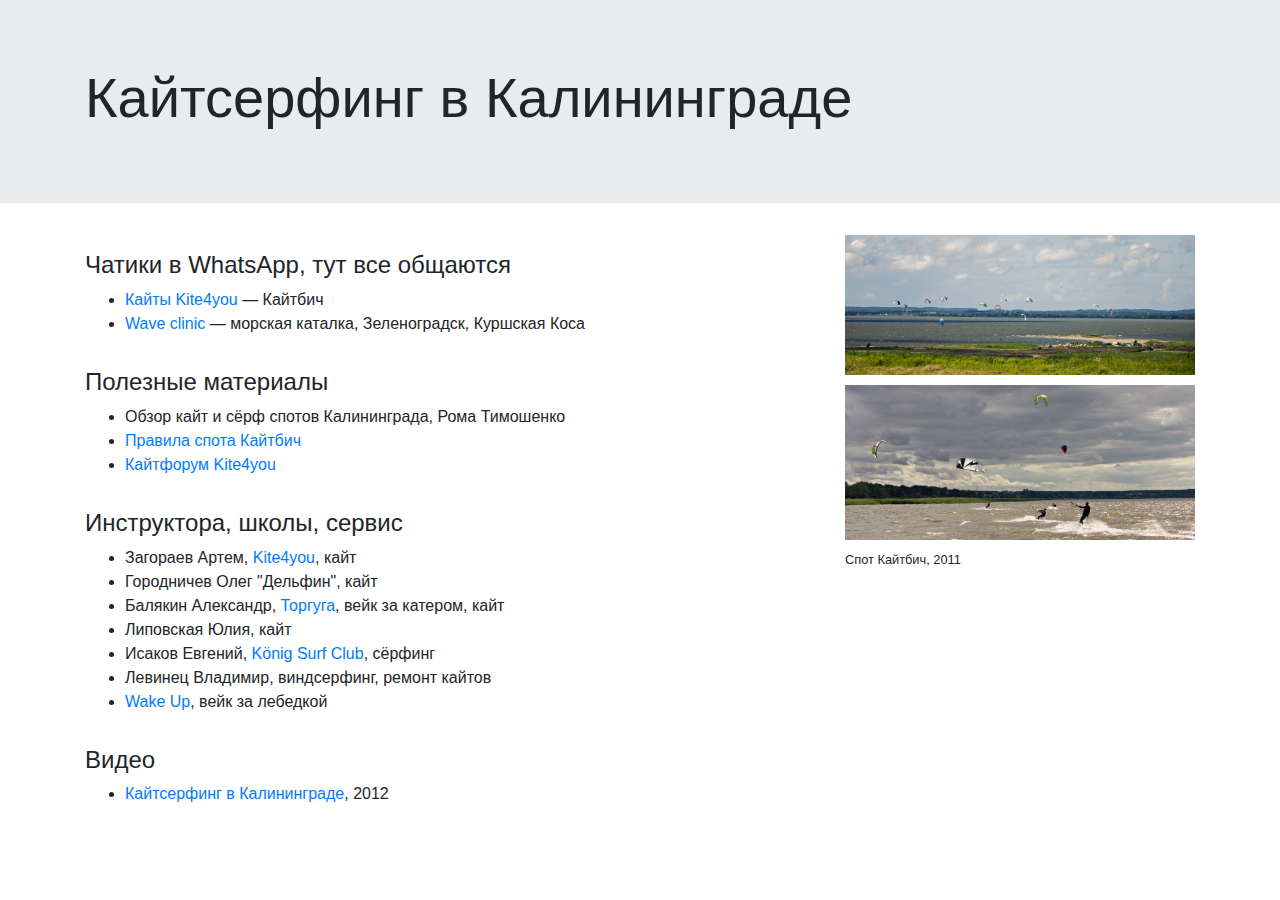
==== public/index.html @ 8a4ed505 "year added" ====
<!doctype html>
<html lang="en">
  <head>
    <!-- Required meta tags -->
    <meta charset="utf-8">
    <meta name="viewport" content="width=device-width, initial-scale=1, shrink-to-fit=no">

    <!-- Bootstrap CSS -->
    <link rel="stylesheet" href="https://stackpath.bootstrapcdn.com/bootstrap/4.3.1/css/bootstrap.min.css" integrity="sha384-ggOyR0iXCbMQv3Xipma34MD+dH/1fQ784/j6cY/iJTQUOhcWr7x9JvoRxT2MZw1T" crossorigin="anonymous">
    <link rel="stylesheet" href="css/style.css">

    <title>Кайтсерфинг в Калининграде</title>
  </head>
  <body>
    <div class="jumbotron jumbotron-fluid">
      <div class="container">
        <h1 class="display-4">Кайтсерфинг в Калининграде</h1>
      </div>
    </div>
    <div class="container">
      <div class="row">
        <div class="col-md-10 col-lg-8">
          <h4>Чатики в WhatsApp, тут все общаются</h4>
          <ul>
            <li><a href="https://chat.whatsapp.com/J479PjI78lhH4ETGEVBvyl">Кайты Kite4you</a> — Кайтбич</li>
            <li><a href="https://chat.whatsapp.com/3AT2jppfHwO22ipZM6VYot">Wave clinic</a> — морская каталка, Зеленоградск, Куршская Коса</li>
          </ul>

          <h4>Полезные материалы</h4>
          <ul>
            <li>Обзор кайт и сёрф спотов Калининграда, Рома Тимошенко</li>
            <li><a href="http://kite4you.ru/forum/viewtopic.php?f=7&t=2164&sid=44d44ddafbd52211d996dad3d9802185">Правила спота Кайтбич</a></li>
            <li><a href="http://kite4you.ru/forum/viewforum.php?f=7">Кайтфорум Kite4you</a></li>
          </ul>

          <h4>Инструктора, школы, сервис</h4>
          <ul>
            <li>Загораев Артем, <a href="http://kite4you.ru/">Kite4you</a>, кайт</li>
            <li>Городничев Олег "Дельфин", кайт</li>
            <li>Балякин Александр, <a href="https://vk.com/tortugakgd">Торгуга</a>, вейк за катером, кайт</li>
            <li>Липовская Юлия, кайт</li>
            <li>Исаков Евгений, <a href="http://konigsurf.club/">König Surf Club</a>, сёрфинг</li>
            <li>Левинец Владимир, виндсерфинг, ремонт кайтов</li>
            <li><a href="https://vk.com/wake_park">Wake Up</a>, вейк за лебедкой</li>
          </ul>

          <h4>Видео</h4>
          <ul>
            <li><a href="https://www.youtube.com/watch?v=csMzwSALf5g">Кайтсерфинг в Калининграде</a>, 2012</li>
          </ul>

        </div>
        <div class="col-lg-4">
          <img src="i/kb1.jpg" alt="Спот Кайтбич" class="img-fluid img-kb" />
          <img src="i/kb2.jpg" alt="Спот Кайтбич" class="img-fluid img-kb" />
          <p class="small">Спот Кайтбич, 2011</p>
        </div>
      </div>
    </div>
  </body>
</html>
---- public/css/style.css ----
.img-kb {
  padding-bottom: 10px;
}
h4 {
  padding-top: 1rem;
}
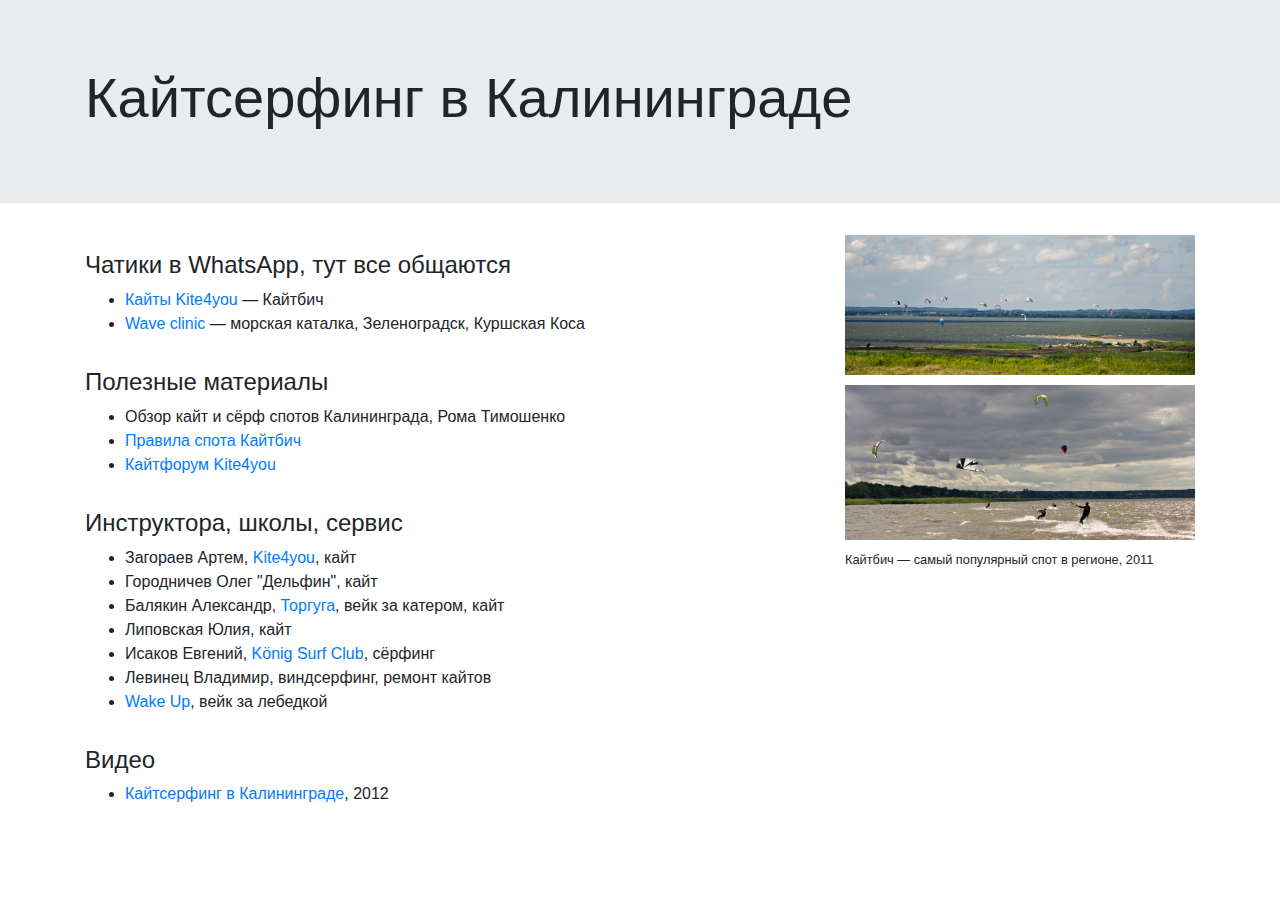
==== commit db8fa792: "caption tune" ====
--- a/public/index.html
+++ b/public/index.html
@@ -53,7 +53,7 @@
         <div class="col-lg-4">
           <img src="i/kb1.jpg" alt="Спот Кайтбич" class="img-fluid img-kb" />
           <img src="i/kb2.jpg" alt="Спот Кайтбич" class="img-fluid img-kb" />
-          <p class="small">Спот Кайтбич, 2011</p>
+          <p class="small">Кайтбич — самый популярный спот в регионе, 2011</p>
         </div>
       </div>
     </div>
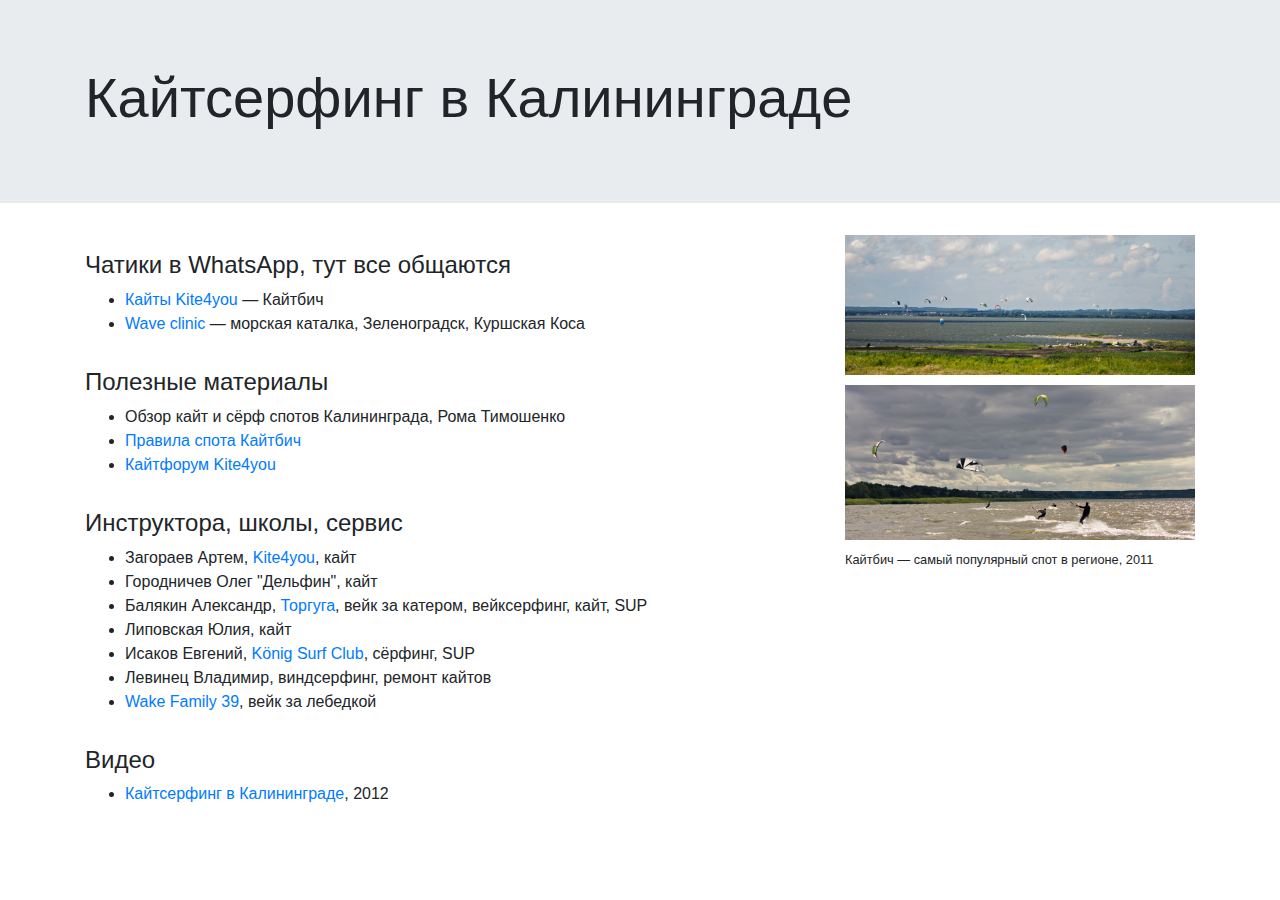
==== commit e28a1d74: "text tunes from Shumi" ====
--- a/public/index.html
+++ b/public/index.html
@@ -37,11 +37,11 @@
           <ul>
             <li>Загораев Артем, <a href="http://kite4you.ru/">Kite4you</a>, кайт</li>
             <li>Городничев Олег "Дельфин", кайт</li>
-            <li>Балякин Александр, <a href="https://vk.com/tortugakgd">Торгуга</a>, вейк за катером, кайт</li>
+            <li>Балякин Александр, <a href="https://vk.com/tortugakgd">Торгуга</a>, вейк за катером, вейксерфинг, кайт, SUP</li>
             <li>Липовская Юлия, кайт</li>
-            <li>Исаков Евгений, <a href="http://konigsurf.club/">König Surf Club</a>, сёрфинг</li>
+            <li>Исаков Евгений, <a href="http://konigsurf.club/">König Surf Club</a>, сёрфинг, SUP</li>
             <li>Левинец Владимир, виндсерфинг, ремонт кайтов</li>
-            <li><a href="https://vk.com/wake_park">Wake Up</a>, вейк за лебедкой</li>
+            <li><a href="https://www.instagram.com/wakefamily39/">Wake Family 39</a>, вейк за лебедкой</li>
           </ul>
 
           <h4>Видео</h4>
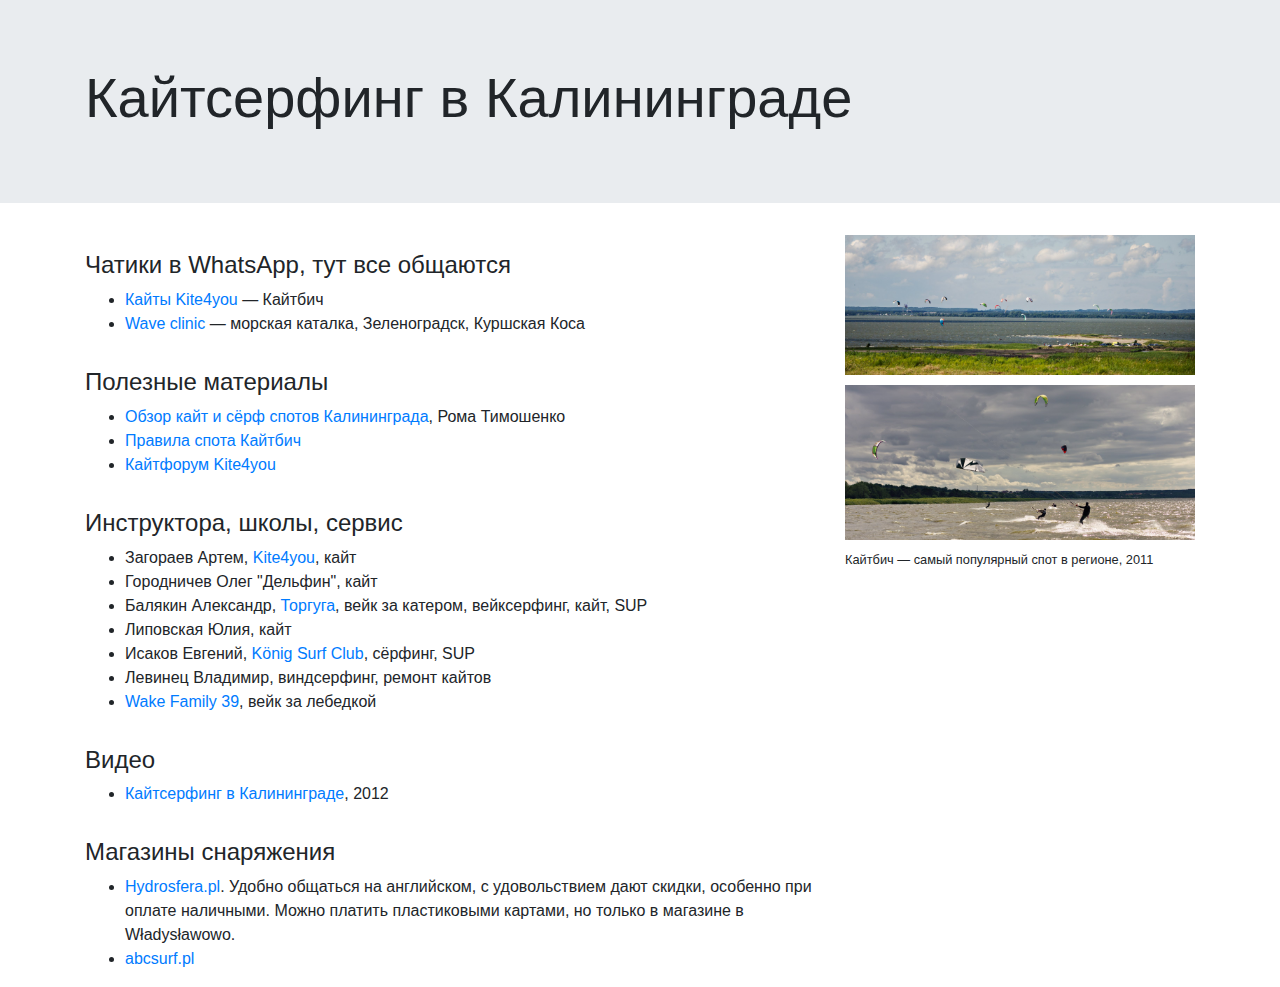
==== commit d81cf6fc: "spots init" ====
--- a/public/index.html
+++ b/public/index.html
@@ -28,7 +28,7 @@
 
           <h4>Полезные материалы</h4>
           <ul>
-            <li>Обзор кайт и сёрф спотов Калининграда, Рома Тимошенко</li>
+            <li><a href="spots.html">Обзор кайт и сёрф спотов Калининграда</a>, Рома Тимошенко</li>
             <li><a href="http://kite4you.ru/forum/viewtopic.php?f=7&t=2164&sid=44d44ddafbd52211d996dad3d9802185">Правила спота Кайтбич</a></li>
             <li><a href="http://kite4you.ru/forum/viewforum.php?f=7">Кайтфорум Kite4you</a></li>
           </ul>
@@ -49,6 +49,12 @@
             <li><a href="https://www.youtube.com/watch?v=csMzwSALf5g">Кайтсерфинг в Калининграде</a>, 2012</li>
           </ul>
 
+          <h4>Магазины снаряжения</h4>
+          <ul>
+            <li><a href="https://hydrosfera.pl/">Hydrosfera.pl</a>. Удобно общаться на английском, с удовольствием дают скидки, особенно при оплате наличными. Можно платить пластиковыми картами, но только в магазине в Władysławowo.</li>
+            <li><a href="http://abcsurf.pl/">abcsurf.pl</a></li>
+          </ul>
+
         </div>
         <div class="col-lg-4">
           <img src="i/kb1.jpg" alt="Спот Кайтбич" class="img-fluid img-kb" />
--- a/public/css/style.css
+++ b/public/css/style.css
@@ -3,4 +3,28 @@
 }
 h4 {
   padding-top: 1rem;
+}
+.text {
+  margin-bottom: 1rem;
+}
+.wind-stat {
+  width: 100%;
+}
+.bg-8 {
+  background-color: #FD28FC;
+}
+.bg-7 {
+  background-color: #FC26A1;
+}
+.bg-6 {
+  background-color: #FC5B33;
+}
+.bg-5 {
+  background-color: #F1EF34;
+}
+.bg-4 {
+  background-color: #29FD2E;
+}
+.bg-3 {
+  background-color: #6CF6EB;
 }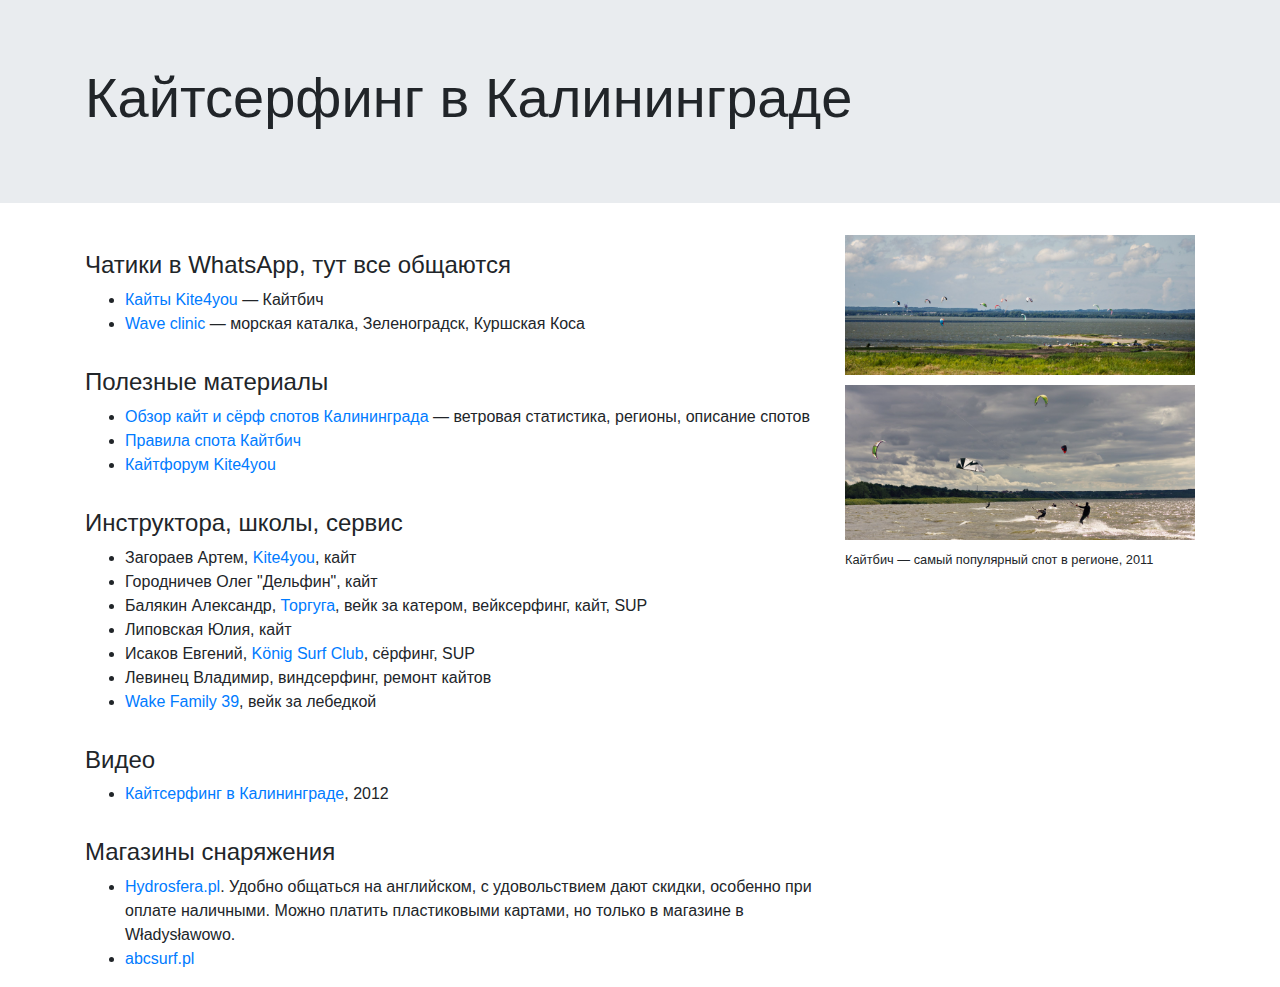
==== commit c3e84ed8: "small tunes" ====
--- a/public/index.html
+++ b/public/index.html
@@ -28,7 +28,7 @@
 
           <h4>Полезные материалы</h4>
           <ul>
-            <li><a href="spots.html">Обзор кайт и сёрф спотов Калининграда</a>, Рома Тимошенко</li>
+            <li><a href="spots.html">Обзор кайт и сёрф спотов Калининграда</a> — ветровая статистика, регионы, описание спотов</li>
             <li><a href="http://kite4you.ru/forum/viewtopic.php?f=7&t=2164&sid=44d44ddafbd52211d996dad3d9802185">Правила спота Кайтбич</a></li>
             <li><a href="http://kite4you.ru/forum/viewforum.php?f=7">Кайтфорум Kite4you</a></li>
           </ul>
--- a/public/css/style.css
+++ b/public/css/style.css
@@ -9,6 +9,15 @@
 }
 .wind-stat {
   width: 100%;
+}
+.table-stats td {
+  padding: .4rem;
+}
+.table-stats td:first-child {
+  padding-left: 0;
+}
+.table-stats td:last-child {
+  padding-right: 0;
 }
 .bg-8 {
   background-color: #FD28FC;
@@ -27,4 +36,14 @@
 }
 .bg-3 {
   background-color: #6CF6EB;
+}
+.legend {
+  display: -webkit-flex;
+  display: -moz-flex;
+  display: -ms-flex;
+  display: -o-flex;
+  display: flex;
+}
+.legend div {
+  padding: .2rem .5rem;
 }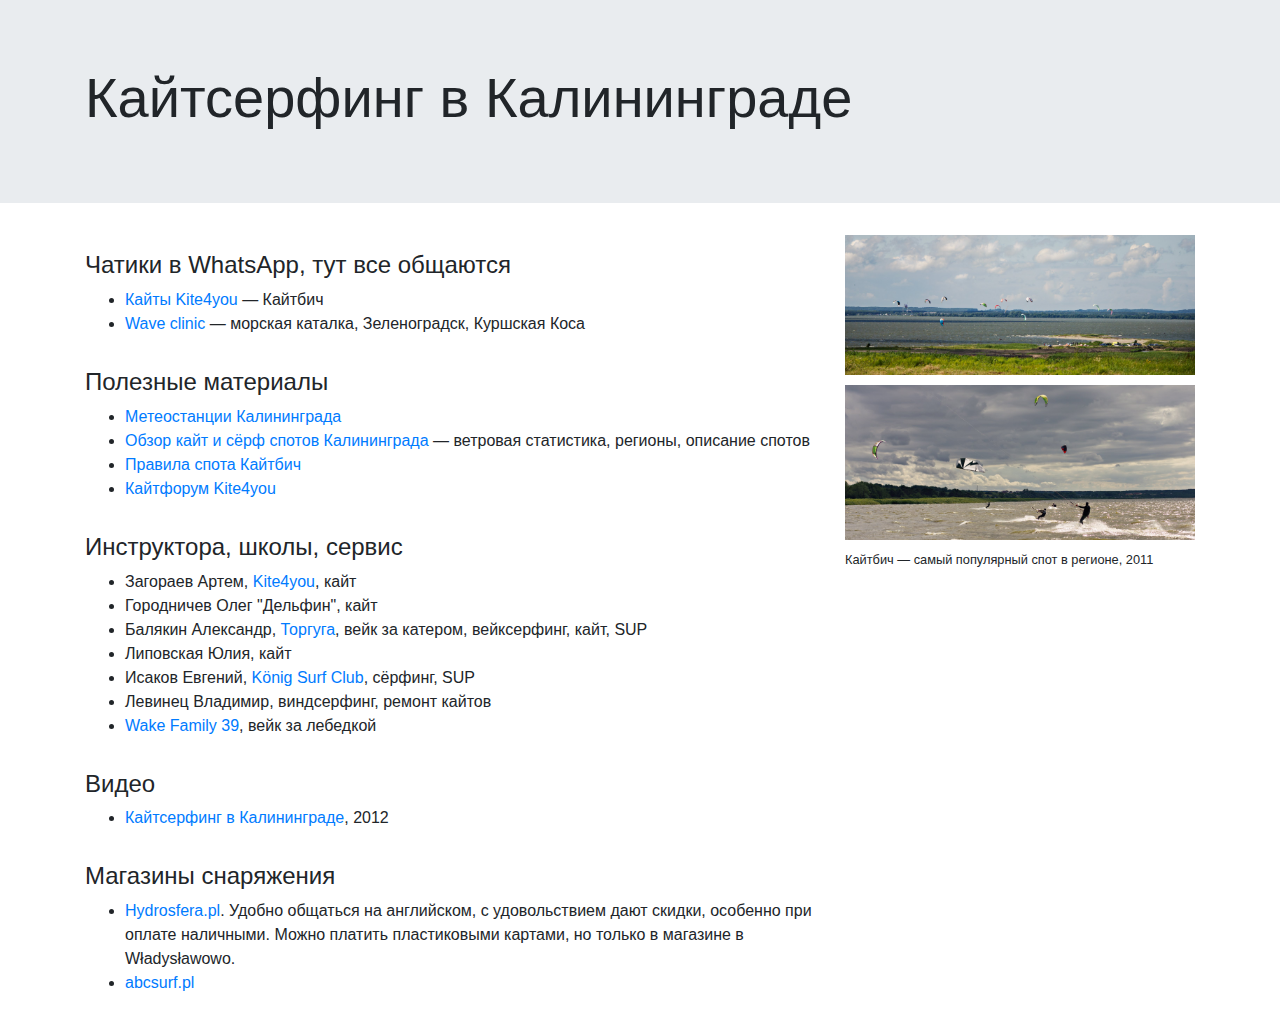
==== commit 46e12a94: "meteostations" ====
--- a/public/index.html
+++ b/public/index.html
@@ -28,6 +28,7 @@
 
           <h4>Полезные материалы</h4>
           <ul>
+            <li><a href="meteo.html">Метеостанции Калининграда</a></li>
             <li><a href="spots.html">Обзор кайт и сёрф спотов Калининграда</a> — ветровая статистика, регионы, описание спотов</li>
             <li><a href="http://kite4you.ru/forum/viewtopic.php?f=7&t=2164&sid=44d44ddafbd52211d996dad3d9802185">Правила спота Кайтбич</a></li>
             <li><a href="http://kite4you.ru/forum/viewforum.php?f=7">Кайтфорум Kite4you</a></li>
--- a/public/css/style.css
+++ b/public/css/style.css
@@ -46,4 +46,11 @@
 }
 .legend div {
   padding: .2rem .5rem;
+}
+span.spot {
+  white-space: nowrap;
+}
+.iframe-weatherlink {
+  width: 100%;
+  height: 200px;
 }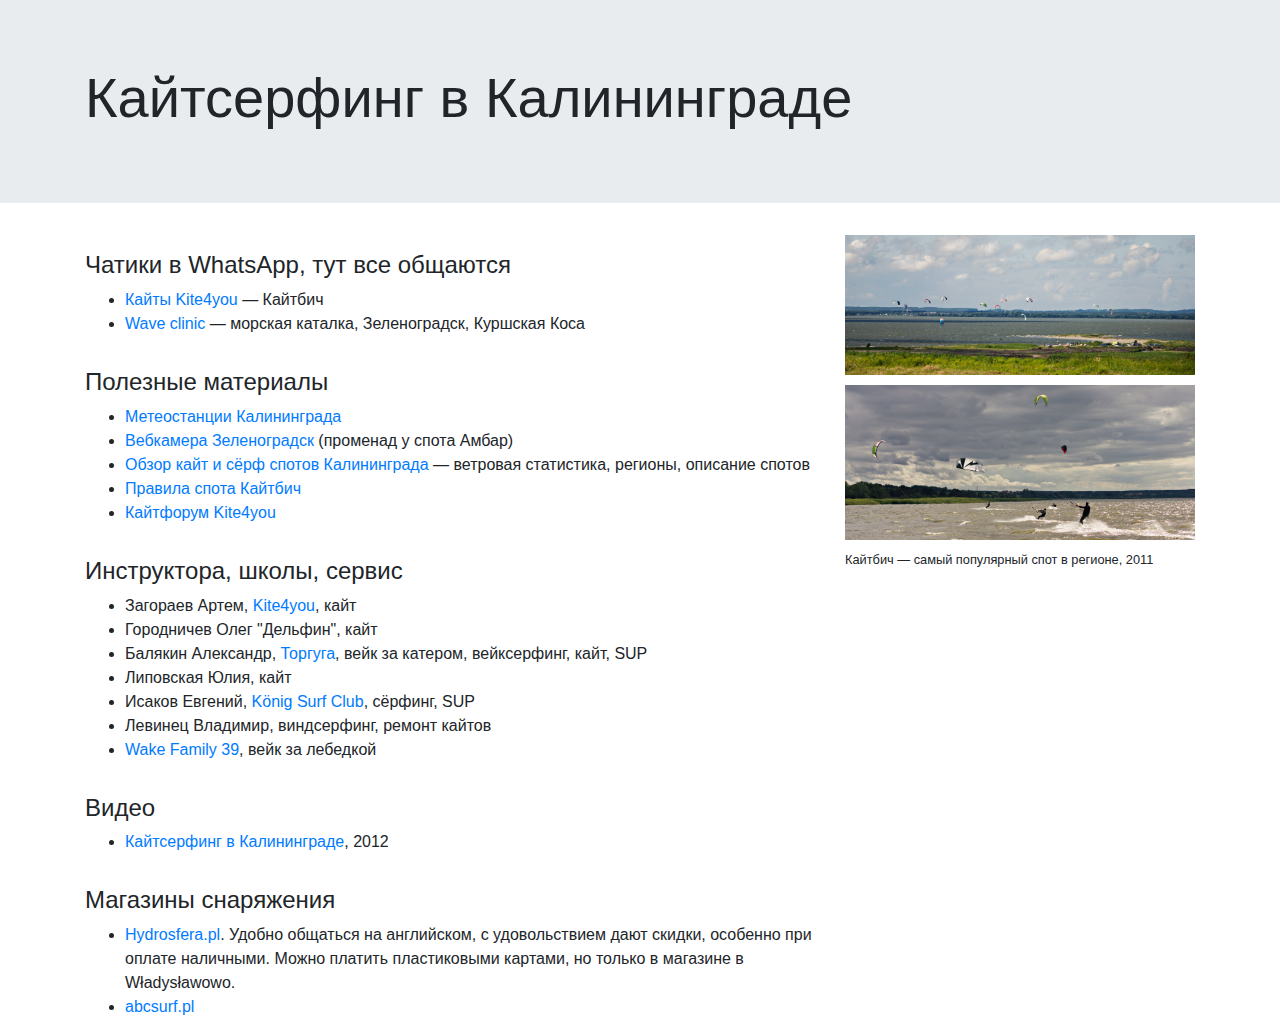
==== commit 8722f250: "webcam link" ====
--- a/public/index.html
+++ b/public/index.html
@@ -29,6 +29,7 @@
           <h4>Полезные материалы</h4>
           <ul>
             <li><a href="meteo.html">Метеостанции Калининграда</a></li>
+            <li><a href="https://kgd.ru/traffic/camera/18-zelenogradsk-plyazh">Вебкамера Зеленоградск</a> (променад у спота Амбар)</li>
             <li><a href="spots.html">Обзор кайт и сёрф спотов Калининграда</a> — ветровая статистика, регионы, описание спотов</li>
             <li><a href="http://kite4you.ru/forum/viewtopic.php?f=7&t=2164&sid=44d44ddafbd52211d996dad3d9802185">Правила спота Кайтбич</a></li>
             <li><a href="http://kite4you.ru/forum/viewforum.php?f=7">Кайтфорум Kite4you</a></li>
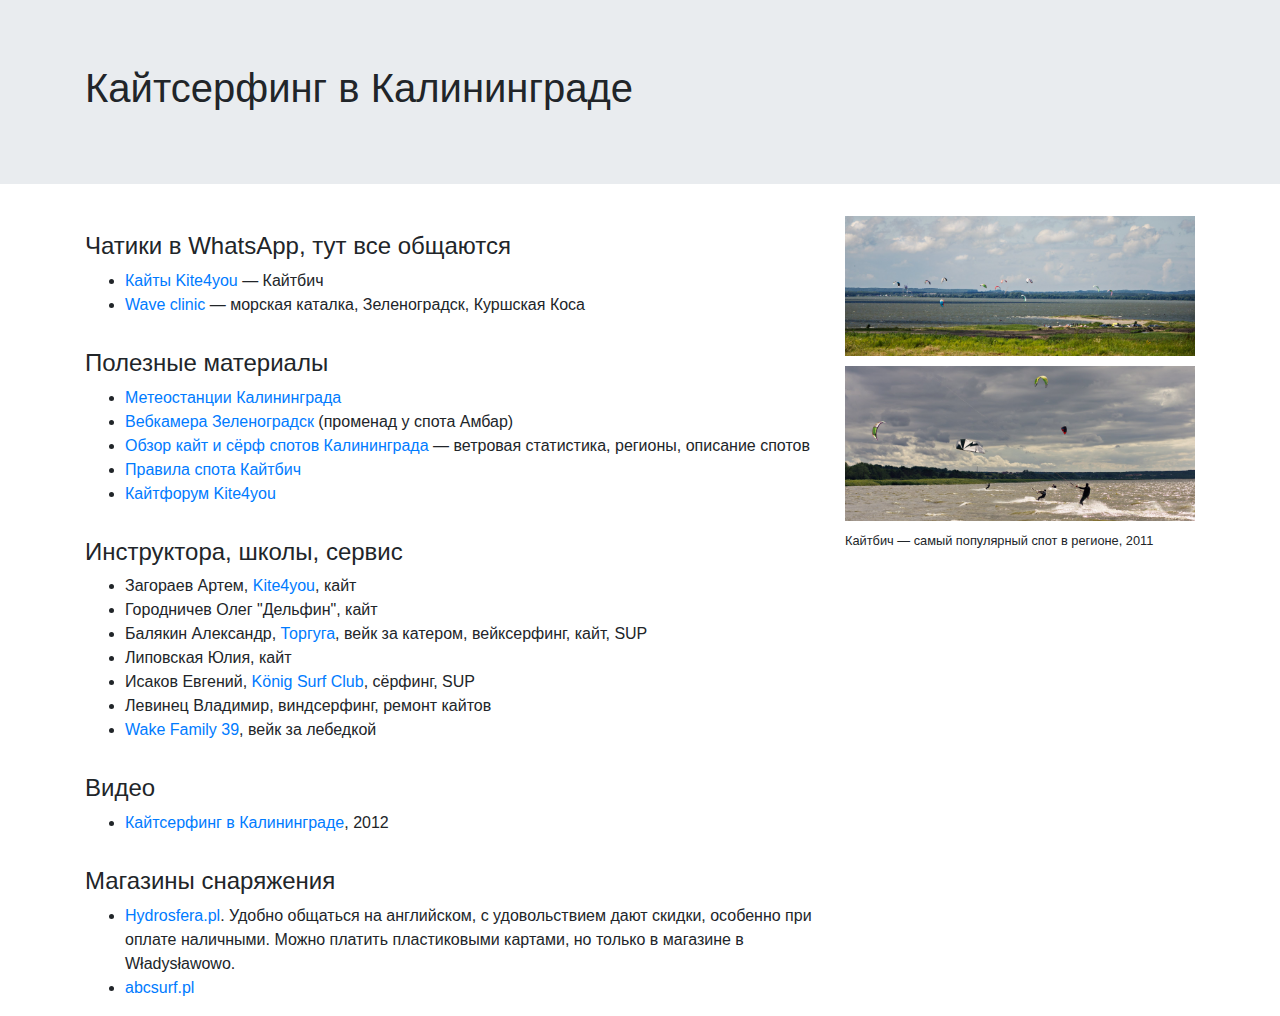
==== commit 66ce72f2: "smaller header" ====
--- a/public/index.html
+++ b/public/index.html
@@ -14,7 +14,7 @@
   <body>
     <div class="jumbotron jumbotron-fluid">
       <div class="container">
-        <h1 class="display-4">Кайтсерфинг в Калининграде</h1>
+        <h1>Кайтсерфинг в Калининграде</h1>
       </div>
     </div>
     <div class="container">
